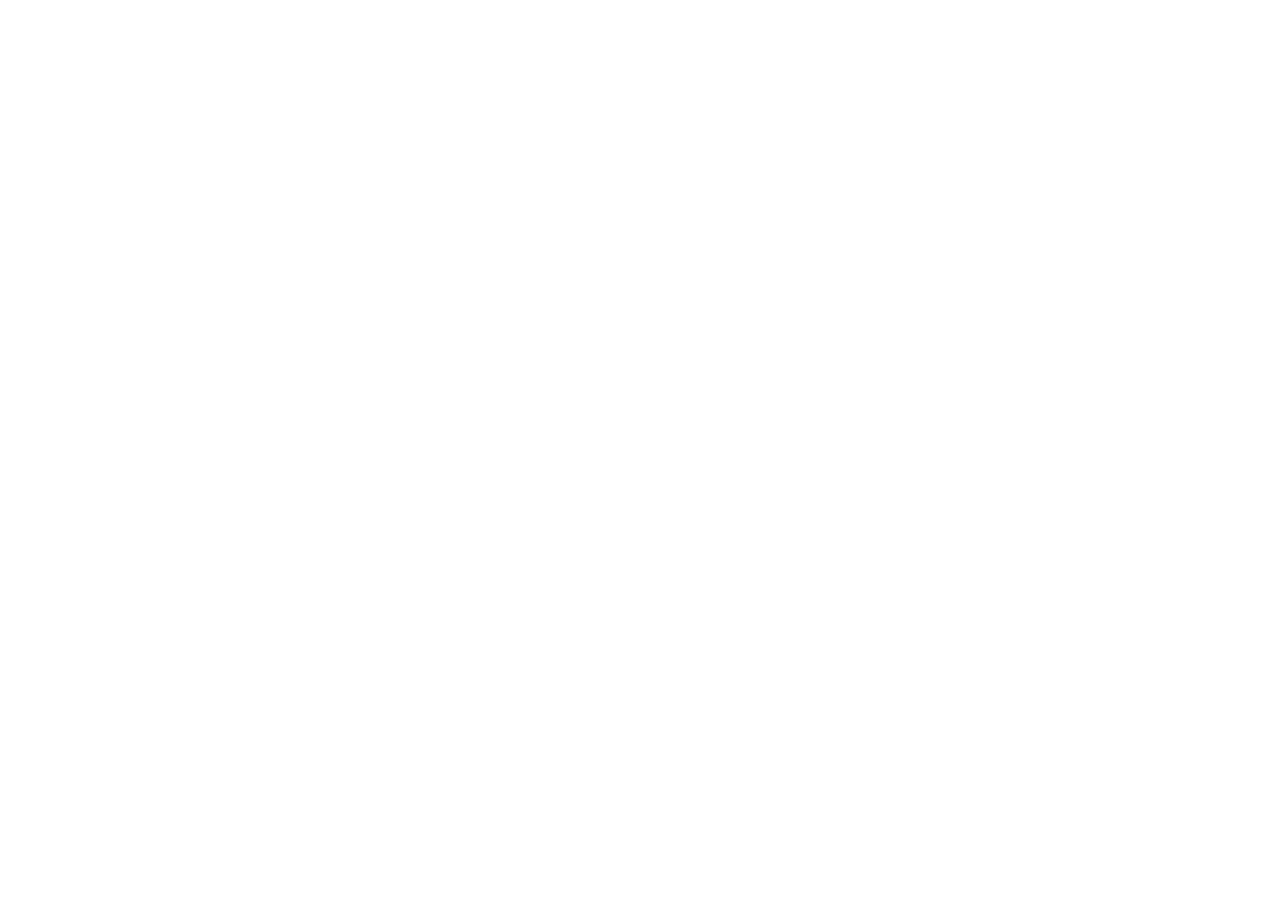
==== images/index.html @ b9bbd5e6 "basic html css  file created" ====
<!DOCTYPE html>
<html lang="en">
<head>
    <meta charset="UTF-8">
    <meta name="viewport" content="width=device-width, initial-scale=1.0">
    <title>G3 Architects</title>
    <link rel="stylesheet" href="Architech.css">
</head>
<body>
    
</body>
</html>
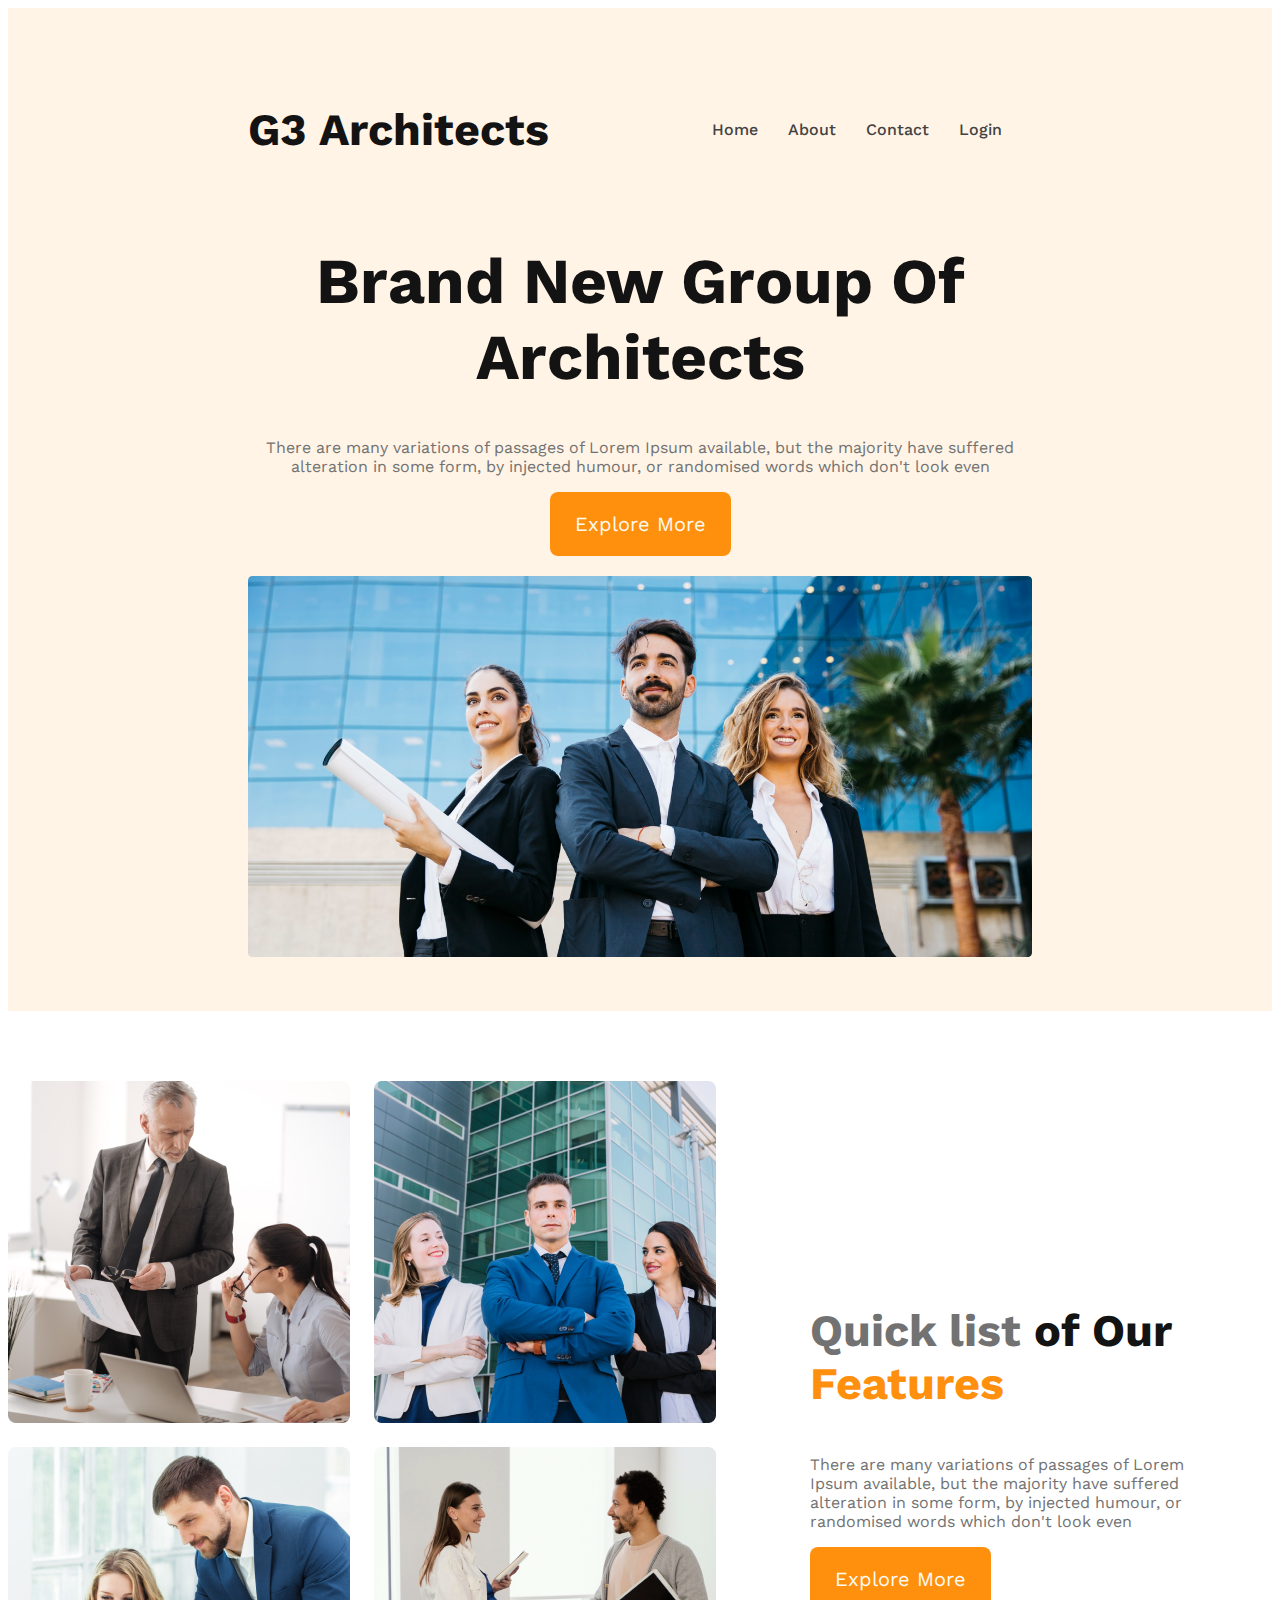
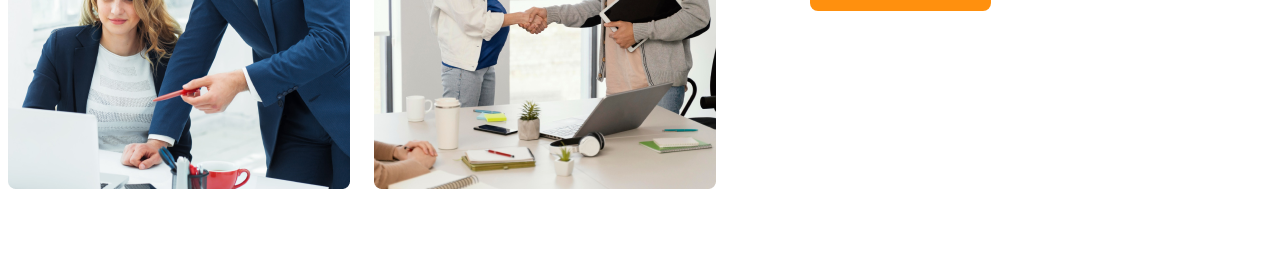
==== commit 3009bf3a: "git pus" ====
--- a/images/index.html
+++ b/images/index.html
@@ -7,6 +7,50 @@
     <link rel="stylesheet" href="Architech.css">
 </head>
 <body>
-    
+    <!-- header start -->
+    <header>
+       <nav>
+        <h3 class="nav-title">G3 Architects</h3>
+        <ul>
+            <li><a href="">Home</a></li>
+            <li><a href="">About</a></li>
+            <li><a href="">Contact</a></li>
+            <li><a href="">Login</a></li>
+        </ul>
+
+       </nav>
+       <div class="banner">
+           <div class="banner-content">
+            <h1 class="banner-title">Brand New Group Of Architects</h1>
+            <p class="text-Description-gray">There are many variations of passages of Lorem Ipsum available, but the majority have suffered alteration in some form, by injected humour, or randomised words which don't look even</p>
+            <button class="btn-primary">Explore More</button>
+           </div>
+        <img src="banner.png" alt="">
+
+       </div>
+    </header>
+    <!-- header end -->
+    <main>
+     <!-- featuers start -->
+     <section class="teams-container">
+        <div class="teams-image-container">
+            <img src="team1.png" alt="">
+            <img src="team2.png" alt="">
+            <img src="team3.png" alt="">
+            <img src="team4.png" alt="">
+            
+        </div>
+        <div class="Team-content">
+            <h3 class="teams-title"><span class="text-Description-gray">Quick list</span> <span class="of-our">of Our</span> <span class="text-Feauters">Features</span></h3>
+            <p class="text-Description-gray">
+                There are many variations of passages of Lorem Ipsum available, but the majority have suffered alteration in some form, by injected humour, or randomised words which don't look even
+            </p>
+            <button class="btn-primary">Explore More</button>
+        </div>
+     </section>
+    </main>
+    <footer>
+
+    </footer>
 </body>
 </html>--- a/images/Architech.css
+++ b/images/Architech.css
@@ -0,0 +1,149 @@
+@import url('https://fonts.googleapis.com/css2?family=Work+Sans:wght@400;500;600;700;800&display=swap');
+
+*{
+/* shared style */
+    font-family: 'Work Sans', sans-serif;
+}
+
+/* header Styles */
+header{
+    background: rgba(255, 144, 14, 0.10);
+    padding: 50px 240px;
+}
+
+.text-Description-gray{
+    color: #727272;
+}
+
+.btn-primary{
+    border-radius: 8px;
+    color: floralwhite;
+    font-size: 1.25rem;
+    background: #FF900E;
+    padding: 20px 25px;
+    cursor: pointer;
+    border: 0;
+    
+}
+
+nav{
+    display: flex;
+    justify-content: space-between;
+    align-items: center;
+}
+.nav-title{
+   font-size: 2.8rem; 
+   font-weight: 700 ;
+   color: #131313;
+
+}
+
+nav > ul{
+    display: flex;
+}
+
+nav li{
+    list-style: none;
+    margin-right: 30px;
+    font-weight: 500;
+    font-size: 1rem;
+
+
+}
+
+nav li a{
+    text-decoration: none;
+    color: #424242;
+}
+
+/* banner Style */
+.banner-content{
+    max-width: 800px;
+    text-align: center;
+    margin: 0 auto;
+}
+.banner-title{
+    font-size: 4rem;
+    font-weight: 700;
+    color: #131313;
+}
+
+.banner img{
+    margin-top: 20px;
+    width: 100%;
+}
+
+
+/*main styles*/
+main{
+    max-width: 1440px;
+    margin: 70px auto;
+}
+.teams-container{
+    display: flex;
+    gap: 24px;
+    align-items: center;
+}
+
+.teams-image-container{
+    display: grid;
+    grid-template-columns: repeat(2, 1fr);
+    gap: 1.5rem;
+}
+.Team-content{
+    padding-left: 70px;
+    padding-right: 70px;
+}
+.teams-title{
+    font-size: 2.8rem;
+}
+
+.quick-list{
+    color: var(--dark-03, #727272);
+
+font-weight: 500;
+
+}
+
+.of-our{
+    color: var(--dark-01, #131313);
+font-size: 45px;
+font-weight: 700;
+}
+.text-Feauters{
+    color: #FF900E;
+font-size: 45px;
+font-weight: 700;
+
+}
+
+
+
+/* responsive media queries */
+/*mobile device*/
+@media screen and ( max-Width: 576px ) {
+    header{
+        padding: 20px;
+    }
+    nav,
+.teams-container{
+    {
+        flex-direction: column;
+    }
+    
+}
+
+.teams-image-container{
+    grid-template-columns: 1fr;
+}
+
+/*tableet or medium device*/
+@media screen and (min-width: 576px) and (max-width:960px) {
+    header{
+        padding: 50px;
+    }
+    nav{
+        flex-direction: column;
+    }
+    
+}
